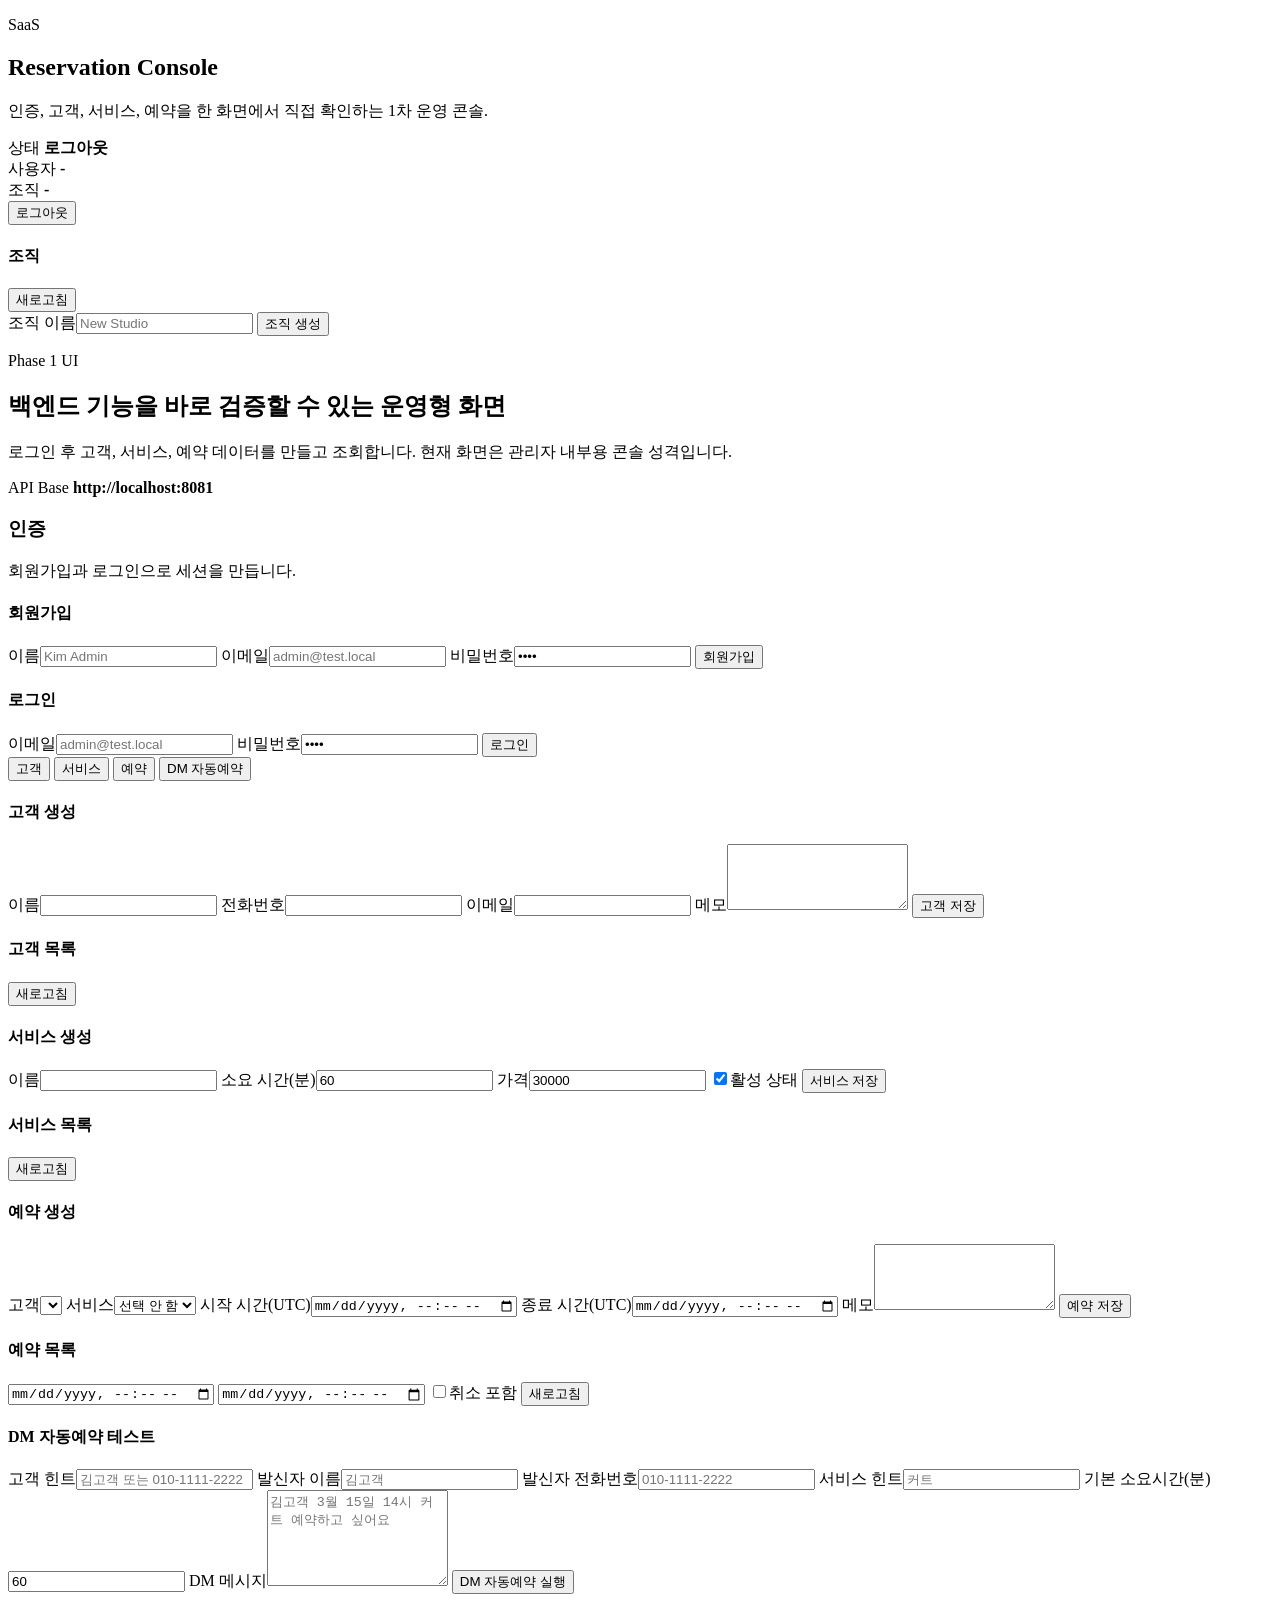
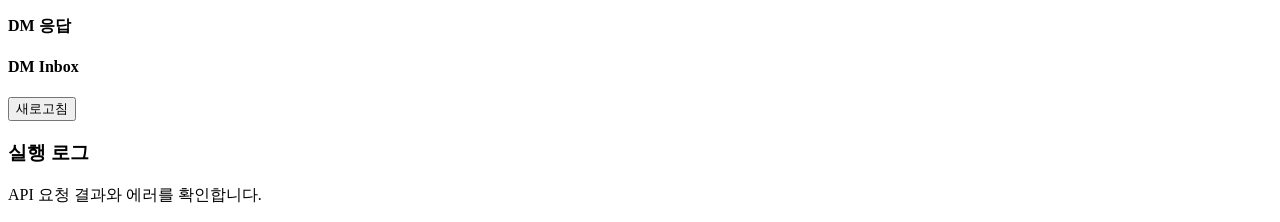
==== saas/saas/src/main/resources/static/index.html @ 092e2aeb "인증/조직/예약 관리 및 DM 자동예약 콘솔 구축" ====
<!DOCTYPE html>
<html lang="ko">
<head>
    <meta charset="UTF-8">
    <meta name="viewport" content="width=device-width, initial-scale=1.0">
    <title>SaaS Reservation Console</title>
    <link rel="preconnect" href="https://fonts.googleapis.com">
    <link rel="preconnect" href="https://fonts.gstatic.com" crossorigin>
    <link href="https://fonts.googleapis.com/css2?family=Space+Grotesk:wght@400;500;700&family=Noto+Sans+KR:wght@400;500;700&display=swap" rel="stylesheet">
    <link rel="stylesheet" href="/app.css">
</head>
<body>
<div class="shell">
    <aside class="sidebar">
        <div>
            <p class="eyebrow">SaaS</p>
            <h1>Reservation Console</h1>
            <p class="sidebar-copy">인증, 고객, 서비스, 예약을 한 화면에서 직접 확인하는 1차 운영 콘솔.</p>
        </div>
        <div class="session-card">
            <div class="session-row">
                <span>상태</span>
                <strong id="sessionState">로그아웃</strong>
            </div>
            <div class="session-row">
                <span>사용자</span>
                <strong id="sessionUser">-</strong>
            </div>
            <div class="session-row">
                <span>조직</span>
                <strong id="sessionOrg">-</strong>
            </div>
            <button id="logoutBtn" class="ghost-btn" type="button">로그아웃</button>
        </div>
        <div class="org-card">
            <div class="list-toolbar">
                <h4>조직</h4>
                <button id="refreshOrgsBtn" class="ghost-btn" type="button">새로고침</button>
            </div>
            <form id="orgForm" class="compact-form">
                <label><span>조직 이름</span><input name="name" placeholder="New Studio" required></label>
                <button type="submit">조직 생성</button>
            </form>
            <div id="orgList" class="list"></div>
        </div>
    </aside>

    <main class="content">
        <section class="hero">
            <div>
                <p class="eyebrow">Phase 1 UI</p>
                <h2>백엔드 기능을 바로 검증할 수 있는 운영형 화면</h2>
                <p class="hero-copy">로그인 후 고객, 서비스, 예약 데이터를 만들고 조회합니다. 현재 화면은 관리자 내부용 콘솔 성격입니다.</p>
            </div>
            <div class="hero-badge">
                <span>API Base</span>
                <strong id="apiBaseLabel">http://localhost:8081</strong>
            </div>
        </section>

        <section class="panel auth-panel">
            <div class="panel-header">
                <h3>인증</h3>
                <p>회원가입과 로그인으로 세션을 만듭니다.</p>
            </div>
            <div class="auth-grid">
                <form id="registerForm" class="card-form">
                    <h4>회원가입</h4>
                    <label><span>이름</span><input name="name" placeholder="Kim Admin" required></label>
                    <label><span>이메일</span><input name="email" type="email" placeholder="admin@test.local" required></label>
                    <label><span>비밀번호</span><input name="password" type="password" value="1234" required></label>
                    <button type="submit">회원가입</button>
                </form>
                <form id="loginForm" class="card-form">
                    <h4>로그인</h4>
                    <label><span>이메일</span><input name="email" type="email" placeholder="admin@test.local" required></label>
                    <label><span>비밀번호</span><input name="password" type="password" value="1234" required></label>
                    <button type="submit">로그인</button>
                </form>
            </div>
        </section>

        <section class="panel tabs-panel">
            <div class="tabs">
                <button class="tab active" data-tab="customers" type="button">고객</button>
                <button class="tab" data-tab="services" type="button">서비스</button>
                <button class="tab" data-tab="reservations" type="button">예약</button>
                <button class="tab" data-tab="dm" type="button">DM 자동예약</button>
            </div>

            <div class="tab-content active" data-content="customers">
                <div class="workspace">
                    <form id="customerForm" class="card-form">
                        <h4>고객 생성</h4>
                        <label><span>이름</span><input name="name" required></label>
                        <label><span>전화번호</span><input name="phone"></label>
                        <label><span>이메일</span><input name="email" type="email"></label>
                        <label><span>메모</span><textarea name="memo" rows="4"></textarea></label>
                        <button type="submit">고객 저장</button>
                    </form>
                    <div class="list-panel">
                        <div class="list-toolbar">
                            <h4>고객 목록</h4>
                            <button id="refreshCustomersBtn" class="ghost-btn" type="button">새로고침</button>
                        </div>
                        <div id="customerList" class="list"></div>
                    </div>
                </div>
            </div>

            <div class="tab-content" data-content="services">
                <div class="workspace">
                    <form id="serviceForm" class="card-form">
                        <h4>서비스 생성</h4>
                        <label><span>이름</span><input name="name" required></label>
                        <label><span>소요 시간(분)</span><input name="durationMinutes" type="number" min="1" value="60" required></label>
                        <label><span>가격</span><input name="price" type="number" min="0" value="30000" required></label>
                        <label class="checkbox"><input name="active" type="checkbox" checked><span>활성 상태</span></label>
                        <button type="submit">서비스 저장</button>
                    </form>
                    <div class="list-panel">
                        <div class="list-toolbar">
                            <h4>서비스 목록</h4>
                            <button id="refreshServicesBtn" class="ghost-btn" type="button">새로고침</button>
                        </div>
                        <div id="serviceList" class="list"></div>
                    </div>
                </div>
            </div>

            <div class="tab-content" data-content="reservations">
                <div class="workspace">
                    <form id="reservationForm" class="card-form">
                        <h4>예약 생성</h4>
                        <label><span>고객</span><select name="customerId" id="reservationCustomer" required></select></label>
                        <label><span>서비스</span><select name="serviceId" id="reservationService"><option value="">선택 안 함</option></select></label>
                        <label><span>시작 시간(UTC)</span><input name="startAt" type="datetime-local" required></label>
                        <label><span>종료 시간(UTC)</span><input name="endAt" type="datetime-local" required></label>
                        <label><span>메모</span><textarea name="notes" rows="4"></textarea></label>
                        <button type="submit">예약 저장</button>
                    </form>
                    <div class="list-panel">
                        <div class="list-toolbar">
                            <h4>예약 목록</h4>
                            <div class="toolbar-actions">
                                <input id="reservationStartFilter" type="datetime-local" aria-label="예약 시작 필터">
                                <input id="reservationEndFilter" type="datetime-local" aria-label="예약 종료 필터">
                                <label class="checkbox compact"><input id="includeCanceled" type="checkbox"><span>취소 포함</span></label>
                                <button id="refreshReservationsBtn" class="ghost-btn" type="button">새로고침</button>
                            </div>
                        </div>
                        <div id="reservationList" class="list"></div>
                    </div>
                </div>
            </div>

            <div class="tab-content" data-content="dm">
                <div class="workspace dm-workspace">
                    <form id="dmForm" class="card-form">
                        <h4>DM 자동예약 테스트</h4>
                        <label><span>고객 힌트</span><input name="customerHint" placeholder="김고객 또는 010-1111-2222"></label>
                        <label><span>발신자 이름</span><input name="senderName" placeholder="김고객"></label>
                        <label><span>발신자 전화번호</span><input name="senderPhone" placeholder="010-1111-2222"></label>
                        <label><span>서비스 힌트</span><input name="serviceHint" placeholder="커트"></label>
                        <label><span>기본 소요시간(분)</span><input name="durationMinutes" type="number" min="10" value="60"></label>
                        <label><span>DM 메시지</span><textarea name="message" rows="6" placeholder="김고객 3월 15일 14시 커트 예약하고 싶어요" required></textarea></label>
                        <button type="submit">DM 자동예약 실행</button>
                    </form>
                    <div class="list-panel">
                        <div class="list-toolbar">
                            <h4>DM 응답</h4>
                        </div>
                        <pre id="dmResult" class="log-view"></pre>
                    </div>
                    <div class="list-panel">
                        <div class="list-toolbar">
                            <h4>DM Inbox</h4>
                            <button id="refreshDmMessagesBtn" class="ghost-btn" type="button">새로고침</button>
                        </div>
                        <div id="dmMessageList" class="list"></div>
                    </div>
                </div>
            </div>
        </section>

        <section class="panel log-panel">
            <div class="panel-header">
                <h3>실행 로그</h3>
                <p>API 요청 결과와 에러를 확인합니다.</p>
            </div>
            <pre id="logView" class="log-view"></pre>
        </section>
    </main>
</div>

<dialog id="reservationDialog" class="modal">
    <form id="reservationEditForm" class="modal-card">
        <div class="modal-header">
            <div>
                <p class="eyebrow">Reservation</p>
                <h3>예약 수정</h3>
            </div>
            <button id="closeReservationDialogBtn" class="ghost-btn" type="button">닫기</button>
        </div>
        <input id="editReservationId" name="id" type="hidden">
        <label><span>고객</span><select name="customerId" id="editReservationCustomer"></select></label>
        <label><span>서비스</span><select name="serviceId" id="editReservationService"><option value="">선택 안 함</option></select></label>
        <label><span>시작 시간(UTC)</span><input name="startAt" id="editReservationStartAt" type="datetime-local"></label>
        <label><span>종료 시간(UTC)</span><input name="endAt" id="editReservationEndAt" type="datetime-local"></label>
        <label><span>메모</span><textarea name="notes" id="editReservationNotes" rows="4"></textarea></label>
        <div class="modal-actions">
            <button type="submit">예약 수정</button>
            <button id="cancelReservationBtn" class="danger-btn" type="button">예약 취소</button>
            <button id="restoreReservationBtn" type="button">예약 복구</button>
        </div>
    </form>
</dialog>

<dialog id="customerDialog" class="modal">
    <form id="customerEditForm" class="modal-card">
        <div class="modal-header">
            <div>
                <p class="eyebrow">Customer</p>
                <h3>고객 수정</h3>
            </div>
            <button id="closeCustomerDialogBtn" class="ghost-btn" type="button">닫기</button>
        </div>
        <input id="editCustomerId" name="id" type="hidden">
        <label><span>이름</span><input id="editCustomerName" name="name"></label>
        <label><span>전화번호</span><input id="editCustomerPhone" name="phone"></label>
        <label><span>이메일</span><input id="editCustomerEmail" name="email" type="email"></label>
        <label><span>메모</span><textarea id="editCustomerMemo" name="memo" rows="4"></textarea></label>
        <div class="modal-actions">
            <button type="submit">고객 수정</button>
        </div>
    </form>
</dialog>

<dialog id="serviceDialog" class="modal">
    <form id="serviceEditForm" class="modal-card">
        <div class="modal-header">
            <div>
                <p class="eyebrow">Service</p>
                <h3>서비스 수정</h3>
            </div>
            <button id="closeServiceDialogBtn" class="ghost-btn" type="button">닫기</button>
        </div>
        <input id="editServiceId" name="id" type="hidden">
        <label><span>이름</span><input id="editServiceName" name="name"></label>
        <label><span>소요 시간(분)</span><input id="editServiceDurationMinutes" name="durationMinutes" type="number" min="1"></label>
        <label><span>가격</span><input id="editServicePrice" name="price" type="number" min="0"></label>
        <label class="checkbox"><input id="editServiceActive" name="active" type="checkbox"><span>활성 상태</span></label>
        <div class="modal-actions">
            <button type="submit">서비스 수정</button>
        </div>
    </form>
</dialog>

<script src="/app.js"></script>
</body>
</html>
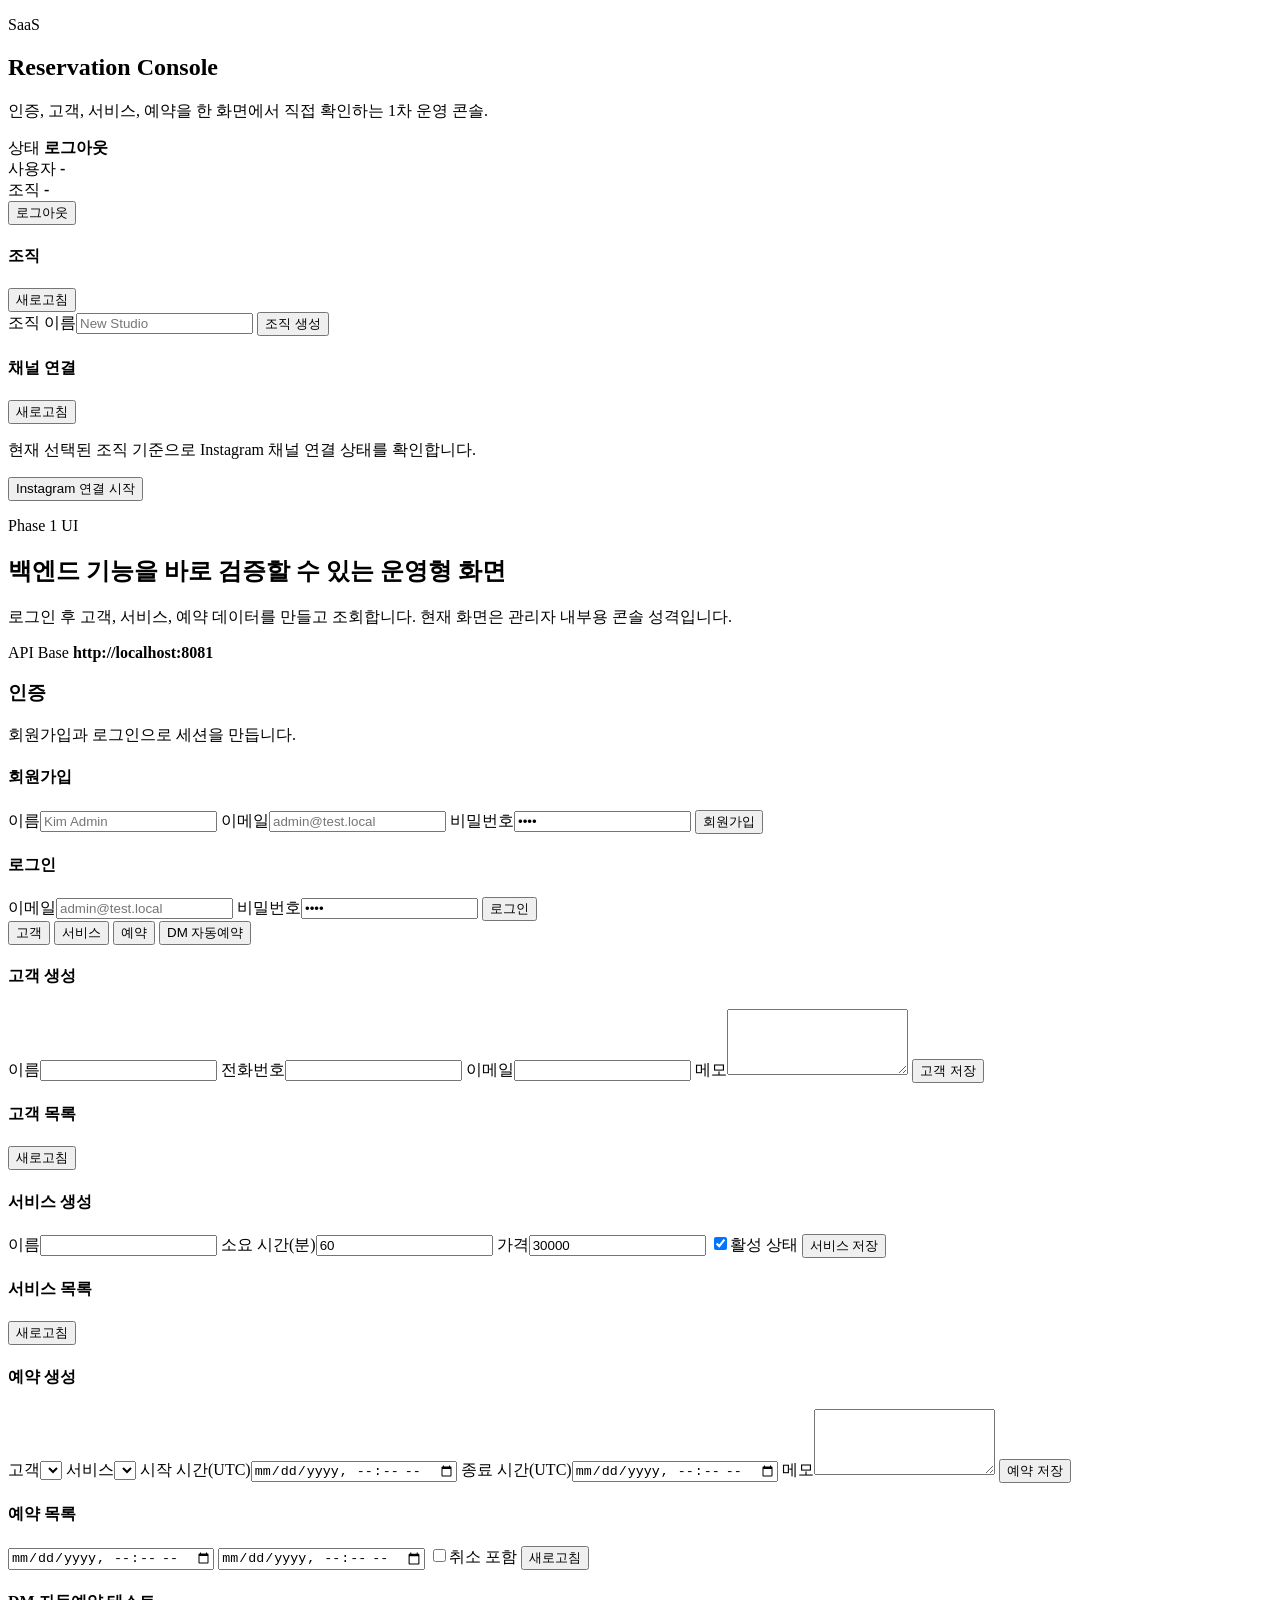
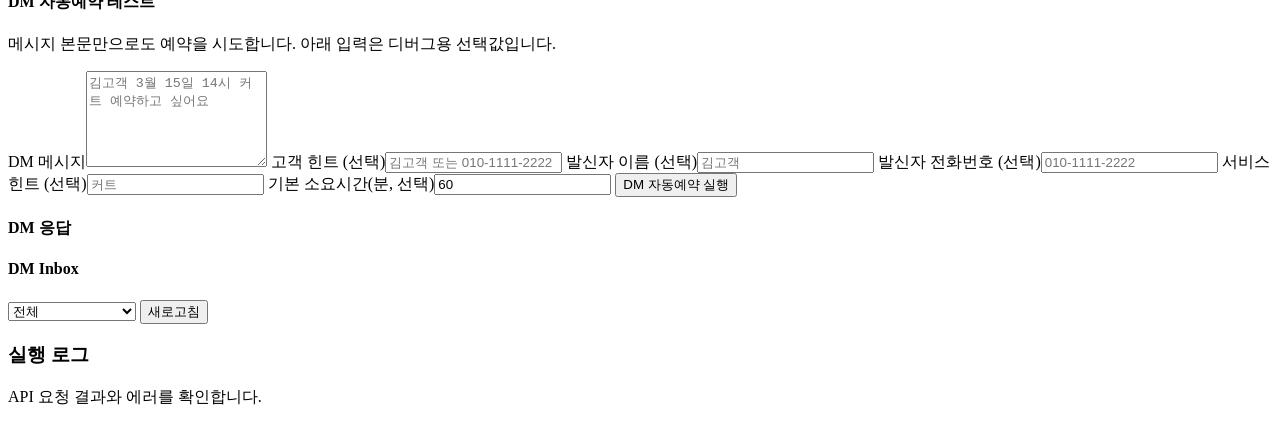
==== commit b2c193af: "feat: add Instagram channel connection, webhook intake, and DM automation flow" ====
--- a/saas/saas/src/main/resources/static/index.html
+++ b/saas/saas/src/main/resources/static/index.html
@@ -43,6 +43,17 @@
             </form>
             <div id="orgList" class="list"></div>
         </div>
+        <div class="org-card">
+            <div class="list-toolbar">
+                <h4>채널 연결</h4>
+                <button id="refreshChannelsBtn" class="ghost-btn" type="button">새로고침</button>
+            </div>
+            <p class="field-help">현재 선택된 조직 기준으로 Instagram 채널 연결 상태를 확인합니다.</p>
+            <div class="list-item-actions">
+                <button id="startInstagramConnectBtn" type="button">Instagram 연결 시작</button>
+            </div>
+            <div id="channelList" class="list"></div>
+        </div>
     </aside>
 
     <main class="content">
@@ -133,7 +144,7 @@
                     <form id="reservationForm" class="card-form">
                         <h4>예약 생성</h4>
                         <label><span>고객</span><select name="customerId" id="reservationCustomer" required></select></label>
-                        <label><span>서비스</span><select name="serviceId" id="reservationService"><option value="">선택 안 함</option></select></label>
+                        <label><span>서비스</span><select name="serviceId" id="reservationService" required></select></label>
                         <label><span>시작 시간(UTC)</span><input name="startAt" type="datetime-local" required></label>
                         <label><span>종료 시간(UTC)</span><input name="endAt" type="datetime-local" required></label>
                         <label><span>메모</span><textarea name="notes" rows="4"></textarea></label>
@@ -158,12 +169,13 @@
                 <div class="workspace dm-workspace">
                     <form id="dmForm" class="card-form">
                         <h4>DM 자동예약 테스트</h4>
-                        <label><span>고객 힌트</span><input name="customerHint" placeholder="김고객 또는 010-1111-2222"></label>
-                        <label><span>발신자 이름</span><input name="senderName" placeholder="김고객"></label>
-                        <label><span>발신자 전화번호</span><input name="senderPhone" placeholder="010-1111-2222"></label>
-                        <label><span>서비스 힌트</span><input name="serviceHint" placeholder="커트"></label>
-                        <label><span>기본 소요시간(분)</span><input name="durationMinutes" type="number" min="10" value="60"></label>
+                        <p class="field-help">메시지 본문만으로도 예약을 시도합니다. 아래 입력은 디버그용 선택값입니다.</p>
                         <label><span>DM 메시지</span><textarea name="message" rows="6" placeholder="김고객 3월 15일 14시 커트 예약하고 싶어요" required></textarea></label>
+                        <label><span>고객 힌트 (선택)</span><input name="customerHint" placeholder="김고객 또는 010-1111-2222"></label>
+                        <label><span>발신자 이름 (선택)</span><input name="senderName" placeholder="김고객"></label>
+                        <label><span>발신자 전화번호 (선택)</span><input name="senderPhone" placeholder="010-1111-2222"></label>
+                        <label><span>서비스 힌트 (선택)</span><input name="serviceHint" placeholder="커트"></label>
+                        <label><span>기본 소요시간(분, 선택)</span><input name="durationMinutes" type="number" min="10" value="60"></label>
                         <button type="submit">DM 자동예약 실행</button>
                     </form>
                     <div class="list-panel">
@@ -175,7 +187,15 @@
                     <div class="list-panel">
                         <div class="list-toolbar">
                             <h4>DM Inbox</h4>
-                            <button id="refreshDmMessagesBtn" class="ghost-btn" type="button">새로고침</button>
+                            <div class="toolbar-actions">
+                                <select id="dmStatusFilter" aria-label="DM 상태 필터">
+                                    <option value="">전체</option>
+                                    <option value="RECEIVED">RECEIVED</option>
+                                    <option value="NEEDS_REVIEW">NEEDS_REVIEW</option>
+                                    <option value="RESERVED">RESERVED</option>
+                                </select>
+                                <button id="refreshDmMessagesBtn" class="ghost-btn" type="button">새로고침</button>
+                            </div>
                         </div>
                         <div id="dmMessageList" class="list"></div>
                     </div>
@@ -204,7 +224,7 @@
         </div>
         <input id="editReservationId" name="id" type="hidden">
         <label><span>고객</span><select name="customerId" id="editReservationCustomer"></select></label>
-        <label><span>서비스</span><select name="serviceId" id="editReservationService"><option value="">선택 안 함</option></select></label>
+        <label><span>서비스</span><select name="serviceId" id="editReservationService" required></select></label>
         <label><span>시작 시간(UTC)</span><input name="startAt" id="editReservationStartAt" type="datetime-local"></label>
         <label><span>종료 시간(UTC)</span><input name="endAt" id="editReservationEndAt" type="datetime-local"></label>
         <label><span>메모</span><textarea name="notes" id="editReservationNotes" rows="4"></textarea></label>
@@ -256,6 +276,33 @@
     </form>
 </dialog>
 
+<dialog id="dmMessageDialog" class="modal">
+    <form id="dmMessageConfirmForm" class="modal-card">
+        <div class="modal-header">
+            <div>
+                <p class="eyebrow">DM Review</p>
+                <h3>DM 수동 예약 확정</h3>
+            </div>
+            <button id="closeDmMessageDialogBtn" class="ghost-btn" type="button">닫기</button>
+        </div>
+        <input id="dmMessageId" name="id" type="hidden">
+        <label><span>메시지 원문</span><textarea id="dmMessageText" rows="4" readonly></textarea></label>
+        <label><span>의도</span><input id="dmMessageIntent" type="text" readonly></label>
+        <label><span>기존 예약</span><select id="dmMessageReservation"></select></label>
+        <label><span>고객</span><select id="dmMessageCustomer" name="customerId" required></select></label>
+        <label><span>서비스</span><select id="dmMessageService" name="serviceId" required></select></label>
+        <label><span>시작 시간(UTC)</span><input id="dmMessageStartAt" name="startAt" type="datetime-local" required></label>
+        <label><span>종료 시간(UTC)</span><input id="dmMessageEndAt" name="endAt" type="datetime-local" required></label>
+        <div id="dmSuggestedTimes" class="list-item-actions"></div>
+        <label><span>운영 메모</span><textarea id="dmMessageNotes" name="notes" rows="3"></textarea></label>
+        <div class="modal-actions">
+            <button id="dmConfirmBookBtn" type="submit">수동 예약 확정</button>
+            <button id="dmConfirmUpdateBtn" type="button">예약 변경 확정</button>
+            <button id="dmConfirmCancelBtn" class="danger-btn" type="button">예약 취소 확정</button>
+        </div>
+    </form>
+</dialog>
+
 <script src="/app.js"></script>
 </body>
 </html>
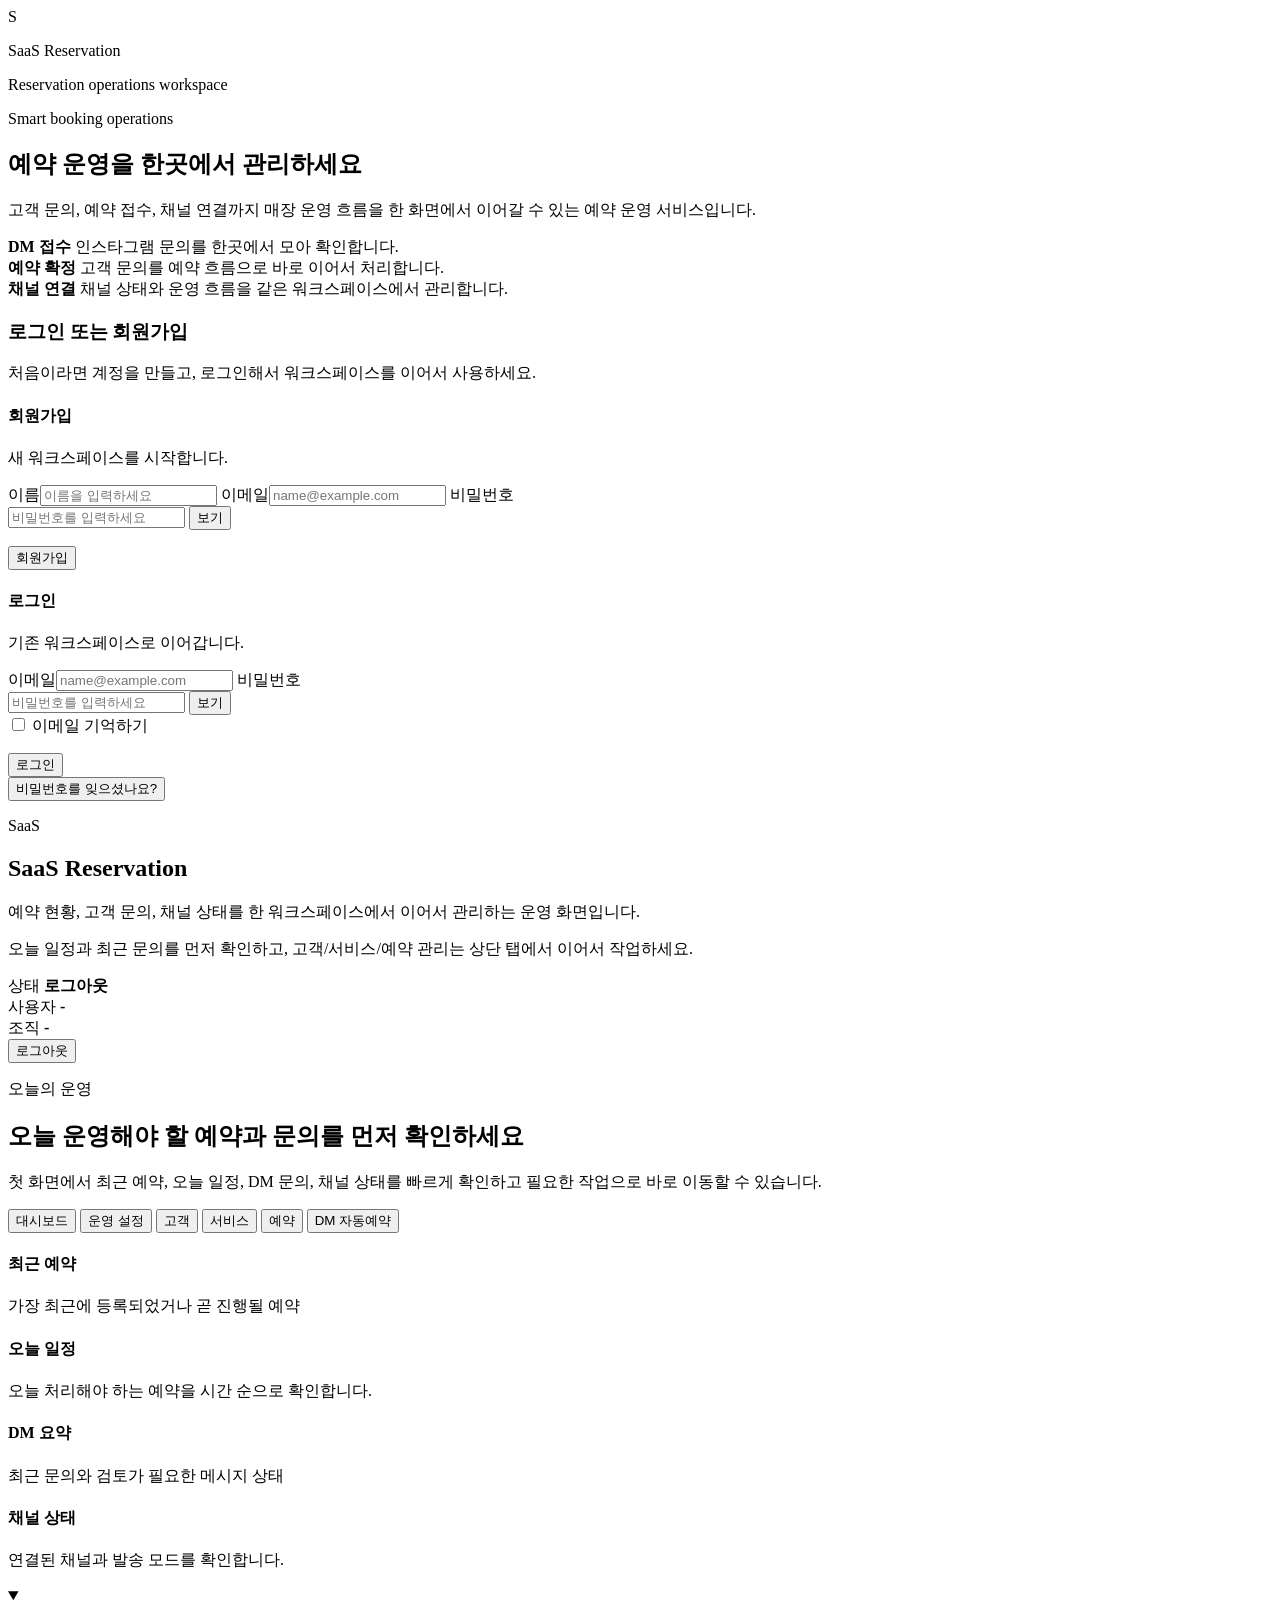
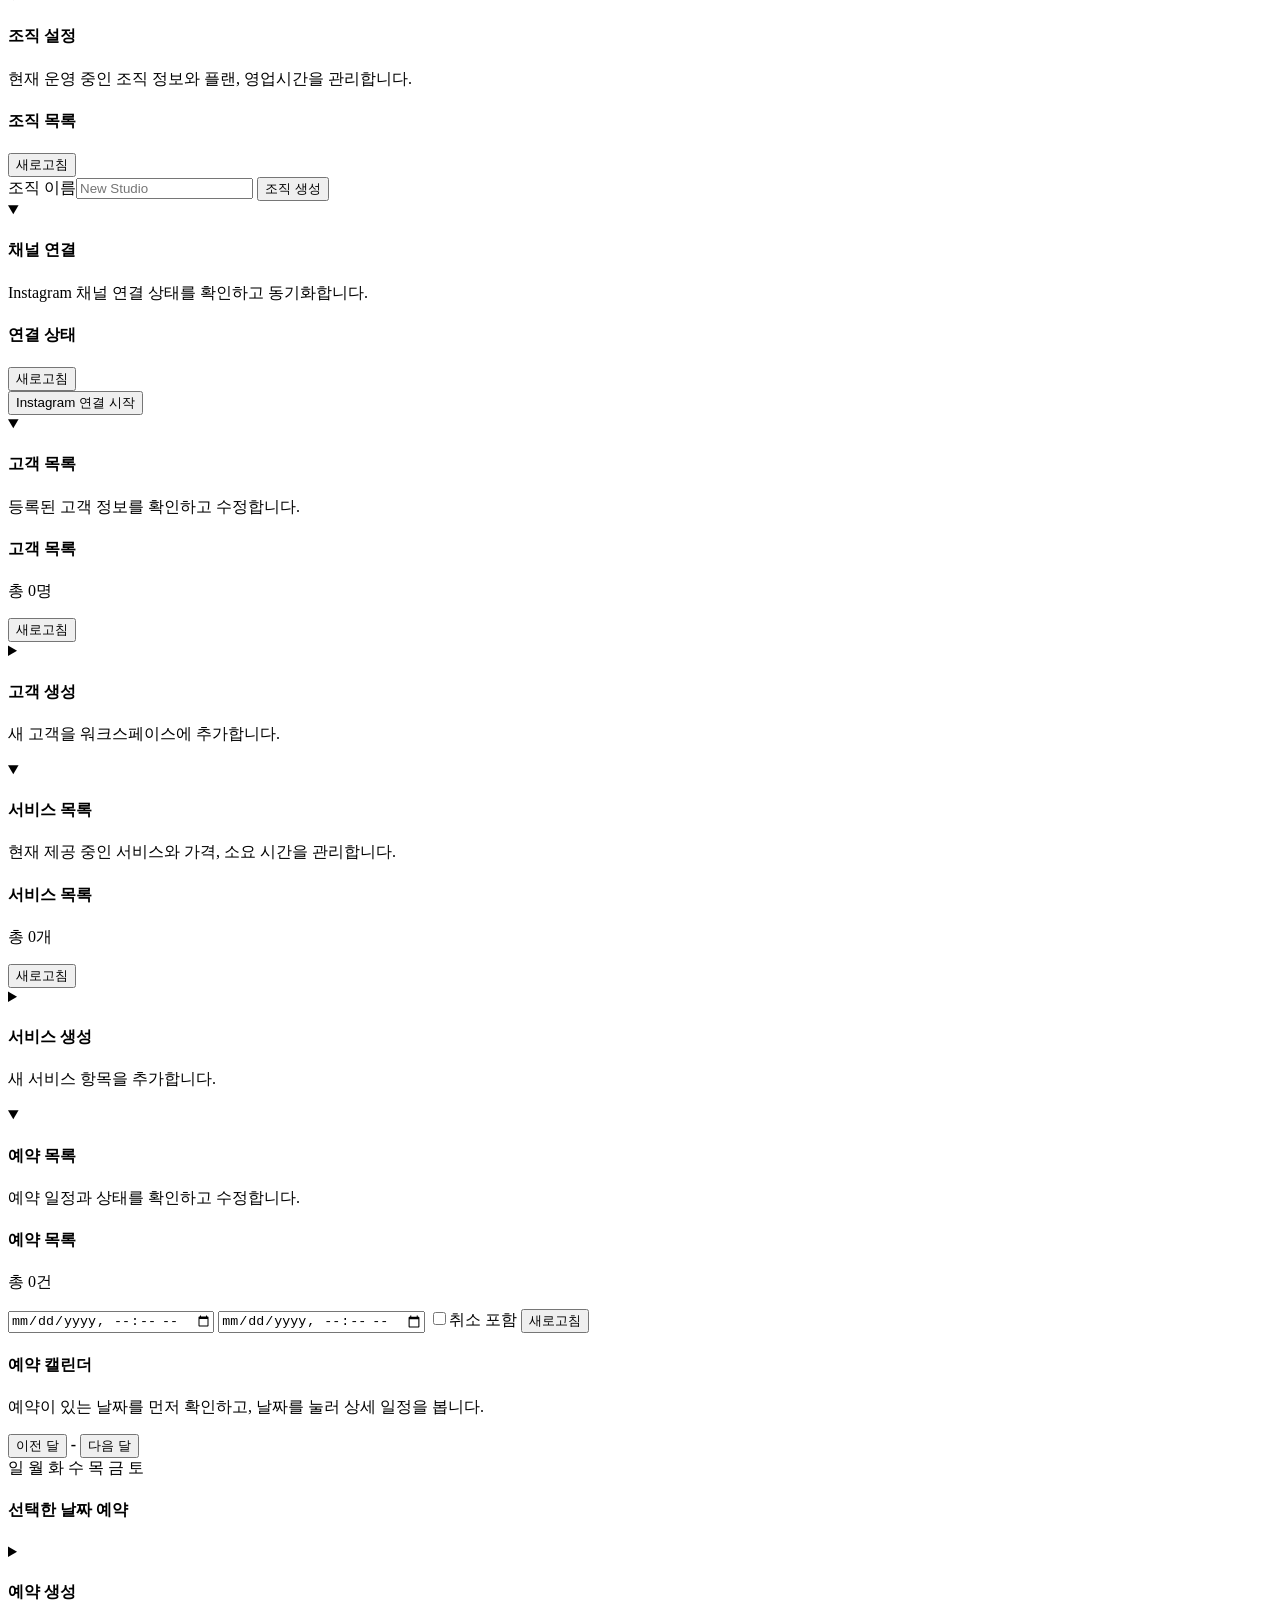
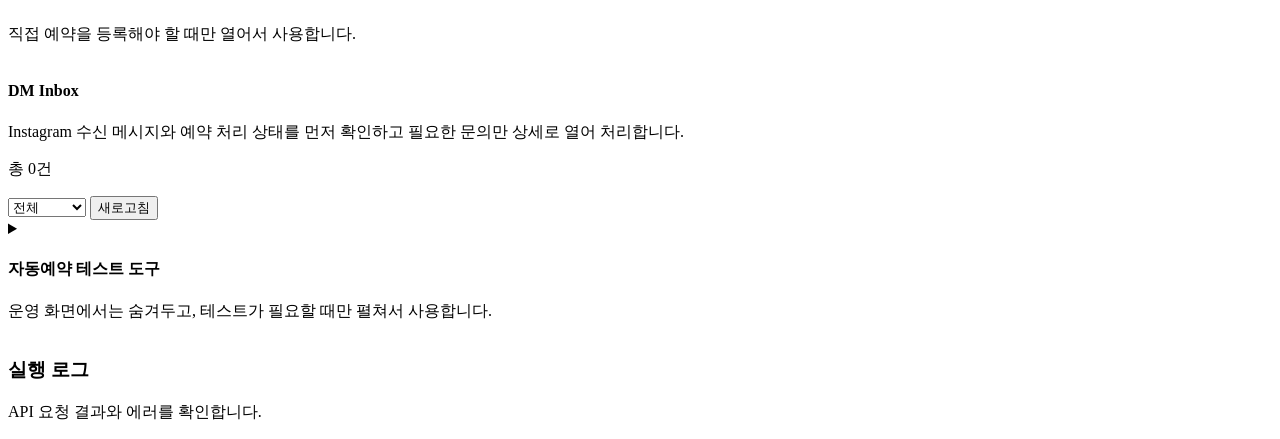
==== commit 4fc64b05: "feat: redesign reservation workspace for user-facing operations" ====
--- a/saas/saas/src/main/resources/static/index.html
+++ b/saas/saas/src/main/resources/static/index.html
@@ -10,12 +10,98 @@
     <link rel="stylesheet" href="/app.css">
 </head>
 <body>
-<div class="shell">
+<section id="authShell" class="auth-shell-page">
+    <div class="auth-stage">
+        <div class="auth-stage-copy">
+            <div class="brand-lockup">
+                <div class="brand-mark" aria-hidden="true">
+                    <span class="brand-mark-s">S</span>
+                    <span class="brand-mark-dot"></span>
+                </div>
+                <div class="brand-copy">
+                    <p class="eyebrow">SaaS Reservation</p>
+                    <p class="brand-subtitle">Reservation operations workspace</p>
+                </div>
+            </div>
+            <p class="eyebrow">Smart booking operations</p>
+            <h1>예약 운영을 한곳에서 관리하세요</h1>
+            <p class="hero-copy">고객 문의, 예약 접수, 채널 연결까지 매장 운영 흐름을 한 화면에서 이어갈 수 있는 예약 운영 서비스입니다.</p>
+            <div class="auth-value-list">
+                <div class="auth-value-item">
+                    <strong>DM 접수</strong>
+                    <span>인스타그램 문의를 한곳에서 모아 확인합니다.</span>
+                </div>
+                <div class="auth-value-item">
+                    <strong>예약 확정</strong>
+                    <span>고객 문의를 예약 흐름으로 바로 이어서 처리합니다.</span>
+                </div>
+                <div class="auth-value-item">
+                    <strong>채널 연결</strong>
+                    <span>채널 상태와 운영 흐름을 같은 워크스페이스에서 관리합니다.</span>
+                </div>
+            </div>
+        </div>
+        <section class="panel auth-panel auth-panel-standalone">
+            <div class="panel-header">
+                <h3>로그인 또는 회원가입</h3>
+                <p>처음이라면 계정을 만들고, 로그인해서 워크스페이스를 이어서 사용하세요.</p>
+            </div>
+            <div class="auth-grid">
+                <form id="registerForm" class="card-form">
+                    <h4>회원가입</h4>
+                    <p class="card-copy">새 워크스페이스를 시작합니다.</p>
+                    <label><span>이름</span><input name="name" placeholder="이름을 입력하세요" required></label>
+                    <label><span>이메일</span><input name="email" type="email" placeholder="name@example.com" required></label>
+                    <label>
+                        <span>비밀번호</span>
+                        <div class="password-field">
+                            <input name="password" type="password" placeholder="비밀번호를 입력하세요" required>
+                            <button type="button" class="ghost-btn password-toggle" data-password-toggle>보기</button>
+                        </div>
+                    </label>
+                    <p id="registerFeedback" class="form-feedback" aria-live="polite"></p>
+                    <div class="auth-form-actions">
+                        <button type="submit" class="secondary-submit">회원가입</button>
+                        <div class="auth-links auth-links-placeholder" aria-hidden="true"></div>
+                    </div>
+                </form>
+                <form id="loginForm" class="card-form">
+                    <h4>로그인</h4>
+                    <p class="card-copy">기존 워크스페이스로 이어갑니다.</p>
+                    <label><span>이메일</span><input name="email" type="email" placeholder="name@example.com" required></label>
+                    <label>
+                        <span>비밀번호</span>
+                        <div class="password-field">
+                            <input name="password" type="password" placeholder="비밀번호를 입력하세요" required>
+                            <button type="button" class="ghost-btn password-toggle" data-password-toggle>보기</button>
+                        </div>
+                    </label>
+                    <label class="checkbox auth-checkbox">
+                        <input id="rememberEmail" type="checkbox">
+                        <span>이메일 기억하기</span>
+                    </label>
+                    <p id="loginFeedback" class="form-feedback" aria-live="polite"></p>
+                    <div class="auth-form-actions">
+                        <button type="submit">로그인</button>
+                        <div class="auth-links">
+                            <button id="openPasswordResetBtn" class="text-link button-link" type="button">비밀번호를 잊으셨나요?</button>
+                        </div>
+                    </div>
+                </form>
+            </div>
+        </section>
+    </div>
+</section>
+
+<div id="appShell" class="shell hidden">
     <aside class="sidebar">
         <div>
             <p class="eyebrow">SaaS</p>
-            <h1>Reservation Console</h1>
-            <p class="sidebar-copy">인증, 고객, 서비스, 예약을 한 화면에서 직접 확인하는 1차 운영 콘솔.</p>
+            <h1>SaaS Reservation</h1>
+            <p class="sidebar-copy">예약 현황, 고객 문의, 채널 상태를 한 워크스페이스에서 이어서 관리하는 운영 화면입니다.</p>
+            <div class="sidebar-guide">
+                <p>오늘 일정과 최근 문의를 먼저 확인하고, 고객/서비스/예약 관리는 상단 탭에서 이어서 작업하세요.</p>
+            </div>
         </div>
         <div class="session-card">
             <div class="session-row">
@@ -32,173 +118,321 @@
             </div>
             <button id="logoutBtn" class="ghost-btn" type="button">로그아웃</button>
         </div>
-        <div class="org-card">
-            <div class="list-toolbar">
-                <h4>조직</h4>
-                <button id="refreshOrgsBtn" class="ghost-btn" type="button">새로고침</button>
-            </div>
-            <form id="orgForm" class="compact-form">
-                <label><span>조직 이름</span><input name="name" placeholder="New Studio" required></label>
-                <button type="submit">조직 생성</button>
-            </form>
-            <div id="orgList" class="list"></div>
-        </div>
-        <div class="org-card">
-            <div class="list-toolbar">
-                <h4>채널 연결</h4>
-                <button id="refreshChannelsBtn" class="ghost-btn" type="button">새로고침</button>
-            </div>
-            <p class="field-help">현재 선택된 조직 기준으로 Instagram 채널 연결 상태를 확인합니다.</p>
-            <div class="list-item-actions">
-                <button id="startInstagramConnectBtn" type="button">Instagram 연결 시작</button>
-            </div>
-            <div id="channelList" class="list"></div>
-        </div>
     </aside>
 
     <main class="content">
         <section class="hero">
             <div>
-                <p class="eyebrow">Phase 1 UI</p>
-                <h2>백엔드 기능을 바로 검증할 수 있는 운영형 화면</h2>
-                <p class="hero-copy">로그인 후 고객, 서비스, 예약 데이터를 만들고 조회합니다. 현재 화면은 관리자 내부용 콘솔 성격입니다.</p>
-            </div>
-            <div class="hero-badge">
-                <span>API Base</span>
-                <strong id="apiBaseLabel">http://localhost:8081</strong>
-            </div>
-        </section>
-
-        <section class="panel auth-panel">
-            <div class="panel-header">
-                <h3>인증</h3>
-                <p>회원가입과 로그인으로 세션을 만듭니다.</p>
-            </div>
-            <div class="auth-grid">
-                <form id="registerForm" class="card-form">
-                    <h4>회원가입</h4>
-                    <label><span>이름</span><input name="name" placeholder="Kim Admin" required></label>
-                    <label><span>이메일</span><input name="email" type="email" placeholder="admin@test.local" required></label>
-                    <label><span>비밀번호</span><input name="password" type="password" value="1234" required></label>
-                    <button type="submit">회원가입</button>
-                </form>
-                <form id="loginForm" class="card-form">
-                    <h4>로그인</h4>
-                    <label><span>이메일</span><input name="email" type="email" placeholder="admin@test.local" required></label>
-                    <label><span>비밀번호</span><input name="password" type="password" value="1234" required></label>
-                    <button type="submit">로그인</button>
-                </form>
-            </div>
+                <p class="eyebrow">오늘의 운영</p>
+                <h2>오늘 운영해야 할 예약과 문의를 먼저 확인하세요</h2>
+                <p class="hero-copy">첫 화면에서 최근 예약, 오늘 일정, DM 문의, 채널 상태를 빠르게 확인하고 필요한 작업으로 바로 이동할 수 있습니다.</p>
+            </div>
+            <div id="heroBadge" class="hero-badge"></div>
         </section>
 
         <section class="panel tabs-panel">
             <div class="tabs">
-                <button class="tab active" data-tab="customers" type="button">고객</button>
+                <button class="tab active" data-tab="dashboard" type="button">대시보드</button>
+                <button class="tab" data-tab="workspace" type="button">운영 설정</button>
+                <button class="tab" data-tab="customers" type="button">고객</button>
                 <button class="tab" data-tab="services" type="button">서비스</button>
                 <button class="tab" data-tab="reservations" type="button">예약</button>
                 <button class="tab" data-tab="dm" type="button">DM 자동예약</button>
             </div>
 
-            <div class="tab-content active" data-content="customers">
+            <div class="tab-content active" data-content="dashboard">
+                <div class="dashboard-grid">
+                    <section class="dashboard-main">
+                        <div id="dashboardStats" class="dashboard-stats"></div>
+                        <div class="dashboard-panels">
+                            <article class="dashboard-panel">
+                                <div class="list-toolbar">
+                                    <div>
+                                        <h4>최근 예약</h4>
+                                        <p class="panel-subtitle">가장 최근에 등록되었거나 곧 진행될 예약</p>
+                                    </div>
+                                </div>
+                                <div id="dashboardRecentReservations" class="list"></div>
+                            </article>
+                            <article class="dashboard-panel">
+                                <div class="list-toolbar">
+                                    <div>
+                                        <h4>오늘 일정</h4>
+                                        <p class="panel-subtitle">오늘 처리해야 하는 예약을 시간 순으로 확인합니다.</p>
+                                    </div>
+                                </div>
+                                <div id="dashboardTodayReservations" class="list"></div>
+                            </article>
+                        </div>
+                    </section>
+                    <aside class="dashboard-side">
+                        <article class="dashboard-panel">
+                            <div class="list-toolbar">
+                                <div>
+                                    <h4>DM 요약</h4>
+                                    <p class="panel-subtitle">최근 문의와 검토가 필요한 메시지 상태</p>
+                                </div>
+                            </div>
+                            <div id="dashboardDmSummary" class="dashboard-summary-stack"></div>
+                        </article>
+                        <article class="dashboard-panel">
+                            <div class="list-toolbar">
+                                <div>
+                                    <h4>채널 상태</h4>
+                                    <p class="panel-subtitle">연결된 채널과 발송 모드를 확인합니다.</p>
+                                </div>
+                            </div>
+                            <div id="dashboardChannelStatus" class="list"></div>
+                        </article>
+                    </aside>
+                </div>
+            </div>
+
+            <div class="tab-content" data-content="workspace">
+                <div class="workspace settings-workspace">
+                    <details class="settings-section" open>
+                        <summary class="settings-summary">
+                            <div>
+                                <h4>조직 설정</h4>
+                                <p class="panel-subtitle">현재 운영 중인 조직 정보와 플랜, 영업시간을 관리합니다.</p>
+                            </div>
+                        </summary>
+                        <section class="list-panel settings-panel">
+                            <div class="list-toolbar">
+                                <h4>조직 목록</h4>
+                                <button id="refreshOrgsBtn" class="ghost-btn" type="button">새로고침</button>
+                            </div>
+                            <form id="orgForm" class="compact-form">
+                                <label><span>조직 이름</span><input name="name" placeholder="New Studio" required></label>
+                                <button type="submit">조직 생성</button>
+                            </form>
+                            <div id="orgList" class="list"></div>
+                        </section>
+                    </details>
+                    <details class="settings-section" open>
+                        <summary class="settings-summary">
+                            <div>
+                                <h4>채널 연결</h4>
+                                <p class="panel-subtitle">Instagram 채널 연결 상태를 확인하고 동기화합니다.</p>
+                            </div>
+                        </summary>
+                        <section class="list-panel settings-panel">
+                            <div class="list-toolbar">
+                                <h4>연결 상태</h4>
+                                <button id="refreshChannelsBtn" class="ghost-btn" type="button">새로고침</button>
+                            </div>
+                            <div class="list-item-actions workspace-actions">
+                                <button id="startInstagramConnectBtn" type="button">Instagram 연결 시작</button>
+                            </div>
+                            <div id="channelList" class="list"></div>
+                        </section>
+                    </details>
+                </div>
+            </div>
+
+            <div class="tab-content" data-content="customers">
                 <div class="workspace">
-                    <form id="customerForm" class="card-form">
-                        <h4>고객 생성</h4>
-                        <label><span>이름</span><input name="name" required></label>
-                        <label><span>전화번호</span><input name="phone"></label>
-                        <label><span>이메일</span><input name="email" type="email"></label>
-                        <label><span>메모</span><textarea name="memo" rows="4"></textarea></label>
-                        <button type="submit">고객 저장</button>
-                    </form>
+                    <details class="settings-section" open>
+                        <summary class="settings-summary">
+                            <div>
+                                <h4>고객 목록</h4>
+                                <p class="panel-subtitle">등록된 고객 정보를 확인하고 수정합니다.</p>
+                            </div>
+                        </summary>
+                        <section class="list-panel settings-panel">
+                            <div class="list-toolbar">
+                                <div>
+                                    <h4>고객 목록</h4>
+                                    <p id="customerCountLabel" class="panel-subtitle">총 0명</p>
+                                </div>
+                                <button id="refreshCustomersBtn" class="ghost-btn" type="button">새로고침</button>
+                            </div>
+                            <div id="customerList" class="list"></div>
+                            <div id="customerPagination" class="pagination"></div>
+                        </section>
+                    </details>
+                    <details class="settings-section">
+                        <summary class="settings-summary">
+                            <div>
+                                <h4>고객 생성</h4>
+                                <p class="panel-subtitle">새 고객을 워크스페이스에 추가합니다.</p>
+                            </div>
+                        </summary>
+                        <form id="customerForm" class="card-form settings-panel">
+                            <label><span>이름</span><input name="name" required></label>
+                            <label><span>전화번호</span><input name="phone"></label>
+                            <label><span>이메일</span><input name="email" type="email"></label>
+                            <label><span>메모</span><textarea name="memo" rows="4"></textarea></label>
+                            <button type="submit">고객 저장</button>
+                        </form>
+                    </details>
+                </div>
+            </div>
+
+            <div class="tab-content" data-content="services">
+                <div class="workspace">
+                    <details class="settings-section" open>
+                        <summary class="settings-summary">
+                            <div>
+                                <h4>서비스 목록</h4>
+                                <p class="panel-subtitle">현재 제공 중인 서비스와 가격, 소요 시간을 관리합니다.</p>
+                            </div>
+                        </summary>
+                        <section class="list-panel settings-panel">
+                            <div class="list-toolbar">
+                                <div>
+                                    <h4>서비스 목록</h4>
+                                    <p id="serviceCountLabel" class="panel-subtitle">총 0개</p>
+                                </div>
+                                <button id="refreshServicesBtn" class="ghost-btn" type="button">새로고침</button>
+                            </div>
+                            <div id="serviceList" class="list"></div>
+                            <div id="servicePagination" class="pagination"></div>
+                        </section>
+                    </details>
+                    <details class="settings-section">
+                        <summary class="settings-summary">
+                            <div>
+                                <h4>서비스 생성</h4>
+                                <p class="panel-subtitle">새 서비스 항목을 추가합니다.</p>
+                            </div>
+                        </summary>
+                        <form id="serviceForm" class="card-form settings-panel">
+                            <label><span>이름</span><input name="name" required></label>
+                            <label><span>소요 시간(분)</span><input name="durationMinutes" type="number" min="1" value="60" required></label>
+                            <label><span>가격</span><input name="price" type="number" min="0" value="30000" required></label>
+                            <label class="checkbox"><input name="active" type="checkbox" checked><span>활성 상태</span></label>
+                            <button type="submit">서비스 저장</button>
+                        </form>
+                    </details>
+                </div>
+            </div>
+
+            <div class="tab-content" data-content="reservations">
+                <div class="workspace">
+                    <details class="settings-section" open>
+                        <summary class="settings-summary">
+                            <div>
+                                <h4>예약 목록</h4>
+                                <p class="panel-subtitle">예약 일정과 상태를 확인하고 수정합니다.</p>
+                            </div>
+                        </summary>
+                        <section class="list-panel settings-panel">
+                            <div class="list-toolbar">
+                                <div>
+                                    <h4>예약 목록</h4>
+                                    <p id="reservationCountLabel" class="panel-subtitle">총 0건</p>
+                                </div>
+                                <div class="toolbar-actions">
+                                    <input id="reservationStartFilter" type="datetime-local" aria-label="예약 시작 필터">
+                                    <input id="reservationEndFilter" type="datetime-local" aria-label="예약 종료 필터">
+                                    <label class="checkbox compact"><input id="includeCanceled" type="checkbox"><span>취소 포함</span></label>
+                                    <button id="refreshReservationsBtn" class="ghost-btn" type="button">새로고침</button>
+                                </div>
+                            </div>
+                            <section class="reservation-calendar-panel">
+                                <div class="list-toolbar reservation-calendar-toolbar">
+                                    <div>
+                                        <h4>예약 캘린더</h4>
+                                        <p class="panel-subtitle">예약이 있는 날짜를 먼저 확인하고, 날짜를 눌러 상세 일정을 봅니다.</p>
+                                    </div>
+                                    <div class="toolbar-actions">
+                                        <button id="reservationCalendarPrevBtn" class="ghost-btn" type="button">이전 달</button>
+                                        <strong id="reservationCalendarLabel" class="calendar-label">-</strong>
+                                        <button id="reservationCalendarNextBtn" class="ghost-btn" type="button">다음 달</button>
+                                    </div>
+                                </div>
+                                <div class="calendar-weekdays">
+                                    <span>일</span>
+                                    <span>월</span>
+                                    <span>화</span>
+                                    <span>수</span>
+                                    <span>목</span>
+                                    <span>금</span>
+                                    <span>토</span>
+                                </div>
+                                <div id="reservationCalendarGrid" class="calendar-grid"></div>
+                                <div class="calendar-day-detail">
+                                    <div class="list-toolbar">
+                                        <h4 id="reservationCalendarDetailTitle">선택한 날짜 예약</h4>
+                                    </div>
+                                    <div id="reservationCalendarDayList" class="list"></div>
+                                </div>
+                            </section>
+                            <div id="reservationList" class="list"></div>
+                            <div id="reservationPagination" class="pagination"></div>
+                        </section>
+                    </details>
+                    <details class="settings-section">
+                        <summary class="settings-summary">
+                            <div>
+                                <h4>예약 생성</h4>
+                                <p class="panel-subtitle">직접 예약을 등록해야 할 때만 열어서 사용합니다.</p>
+                            </div>
+                        </summary>
+                        <form id="reservationForm" class="card-form settings-panel">
+                            <div id="reservationFormDateHint" class="selection-hint">날짜를 선택하면 기본 시간이 자동으로 채워집니다.</div>
+                            <label><span>고객</span><select name="customerId" id="reservationCustomer" required></select></label>
+                            <label><span>서비스</span><select name="serviceId" id="reservationService" required></select></label>
+                            <label><span>시작 시간(UTC)</span><input name="startAt" type="datetime-local" required></label>
+                            <label><span>종료 시간(UTC)</span><input name="endAt" type="datetime-local" required></label>
+                            <label><span>메모</span><textarea name="notes" rows="4"></textarea></label>
+                            <button type="submit">예약 저장</button>
+                        </form>
+                    </details>
+                </div>
+            </div>
+
+            <div class="tab-content" data-content="dm">
+                <div class="workspace dm-workspace">
                     <div class="list-panel">
                         <div class="list-toolbar">
-                            <h4>고객 목록</h4>
-                            <button id="refreshCustomersBtn" class="ghost-btn" type="button">새로고침</button>
-                        </div>
-                        <div id="customerList" class="list"></div>
-                    </div>
-                </div>
-            </div>
-
-            <div class="tab-content" data-content="services">
-                <div class="workspace">
-                    <form id="serviceForm" class="card-form">
-                        <h4>서비스 생성</h4>
-                        <label><span>이름</span><input name="name" required></label>
-                        <label><span>소요 시간(분)</span><input name="durationMinutes" type="number" min="1" value="60" required></label>
-                        <label><span>가격</span><input name="price" type="number" min="0" value="30000" required></label>
-                        <label class="checkbox"><input name="active" type="checkbox" checked><span>활성 상태</span></label>
-                        <button type="submit">서비스 저장</button>
-                    </form>
-                    <div class="list-panel">
-                        <div class="list-toolbar">
-                            <h4>서비스 목록</h4>
-                            <button id="refreshServicesBtn" class="ghost-btn" type="button">새로고침</button>
-                        </div>
-                        <div id="serviceList" class="list"></div>
-                    </div>
-                </div>
-            </div>
-
-            <div class="tab-content" data-content="reservations">
-                <div class="workspace">
-                    <form id="reservationForm" class="card-form">
-                        <h4>예약 생성</h4>
-                        <label><span>고객</span><select name="customerId" id="reservationCustomer" required></select></label>
-                        <label><span>서비스</span><select name="serviceId" id="reservationService" required></select></label>
-                        <label><span>시작 시간(UTC)</span><input name="startAt" type="datetime-local" required></label>
-                        <label><span>종료 시간(UTC)</span><input name="endAt" type="datetime-local" required></label>
-                        <label><span>메모</span><textarea name="notes" rows="4"></textarea></label>
-                        <button type="submit">예약 저장</button>
-                    </form>
-                    <div class="list-panel">
-                        <div class="list-toolbar">
-                            <h4>예약 목록</h4>
-                            <div class="toolbar-actions">
-                                <input id="reservationStartFilter" type="datetime-local" aria-label="예약 시작 필터">
-                                <input id="reservationEndFilter" type="datetime-local" aria-label="예약 종료 필터">
-                                <label class="checkbox compact"><input id="includeCanceled" type="checkbox"><span>취소 포함</span></label>
-                                <button id="refreshReservationsBtn" class="ghost-btn" type="button">새로고침</button>
-                            </div>
-                        </div>
-                        <div id="reservationList" class="list"></div>
-                    </div>
-                </div>
-            </div>
-
-            <div class="tab-content" data-content="dm">
-                <div class="workspace dm-workspace">
-                    <form id="dmForm" class="card-form">
-                        <h4>DM 자동예약 테스트</h4>
-                        <p class="field-help">메시지 본문만으로도 예약을 시도합니다. 아래 입력은 디버그용 선택값입니다.</p>
-                        <label><span>DM 메시지</span><textarea name="message" rows="6" placeholder="김고객 3월 15일 14시 커트 예약하고 싶어요" required></textarea></label>
-                        <label><span>고객 힌트 (선택)</span><input name="customerHint" placeholder="김고객 또는 010-1111-2222"></label>
-                        <label><span>발신자 이름 (선택)</span><input name="senderName" placeholder="김고객"></label>
-                        <label><span>발신자 전화번호 (선택)</span><input name="senderPhone" placeholder="010-1111-2222"></label>
-                        <label><span>서비스 힌트 (선택)</span><input name="serviceHint" placeholder="커트"></label>
-                        <label><span>기본 소요시간(분, 선택)</span><input name="durationMinutes" type="number" min="10" value="60"></label>
-                        <button type="submit">DM 자동예약 실행</button>
-                    </form>
-                    <div class="list-panel">
-                        <div class="list-toolbar">
-                            <h4>DM 응답</h4>
-                        </div>
-                        <pre id="dmResult" class="log-view"></pre>
-                    </div>
-                    <div class="list-panel">
-                        <div class="list-toolbar">
-                            <h4>DM Inbox</h4>
+                            <div>
+                                <h4>DM Inbox</h4>
+                                <p class="panel-subtitle">Instagram 수신 메시지와 예약 처리 상태를 먼저 확인하고 필요한 문의만 상세로 열어 처리합니다.</p>
+                                <p id="dmCountLabel" class="panel-subtitle">총 0건</p>
+                            </div>
                             <div class="toolbar-actions">
                                 <select id="dmStatusFilter" aria-label="DM 상태 필터">
                                     <option value="">전체</option>
-                                    <option value="RECEIVED">RECEIVED</option>
-                                    <option value="NEEDS_REVIEW">NEEDS_REVIEW</option>
-                                    <option value="RESERVED">RESERVED</option>
+                                    <option value="RECEIVED">신규 수신</option>
+                                    <option value="NEEDS_REVIEW">검토 필요</option>
+                                    <option value="RESERVED">예약 완료</option>
                                 </select>
                                 <button id="refreshDmMessagesBtn" class="ghost-btn" type="button">새로고침</button>
                             </div>
                         </div>
+                        <div id="dmSummaryCards" class="dm-summary-grid"></div>
                         <div id="dmMessageList" class="list"></div>
+                        <div id="dmPagination" class="pagination"></div>
                     </div>
+                    <details class="settings-section dm-tools-section">
+                        <summary class="settings-summary">
+                            <div>
+                                <h4>자동예약 테스트 도구</h4>
+                                <p class="panel-subtitle">운영 화면에서는 숨겨두고, 테스트가 필요할 때만 펼쳐서 사용합니다.</p>
+                            </div>
+                        </summary>
+                        <div class="dm-tools-stack">
+                            <form id="dmForm" class="card-form settings-panel">
+                                <h4>DM 자동예약 테스트</h4>
+                                <p class="panel-subtitle">메시지 본문만으로도 예약을 시도합니다. 아래 입력은 디버그용 선택값입니다.</p>
+                                <label><span>DM 메시지</span><textarea name="message" rows="6" placeholder="김고객 3월 15일 14시 커트 예약하고 싶어요" required></textarea></label>
+                                <label><span>고객 힌트 (선택)</span><input name="customerHint" placeholder="김고객 또는 010-1111-2222"></label>
+                                <label><span>발신자 이름 (선택)</span><input name="senderName" placeholder="김고객"></label>
+                                <label><span>발신자 전화번호 (선택)</span><input name="senderPhone" placeholder="010-1111-2222"></label>
+                                <label><span>서비스 힌트 (선택)</span><input name="serviceHint" placeholder="커트"></label>
+                                <label><span>기본 소요시간(분, 선택)</span><input name="durationMinutes" type="number" min="10" value="60"></label>
+                                <button type="submit">DM 자동예약 실행</button>
+                            </form>
+                            <div class="list-panel settings-panel">
+                                <div class="list-toolbar">
+                                    <h4>DM 응답 로그</h4>
+                                </div>
+                                <pre id="dmResult" class="log-view"></pre>
+                            </div>
+                        </div>
+                    </details>
                 </div>
             </div>
         </section>
@@ -303,6 +537,24 @@
     </form>
 </dialog>
 
+<dialog id="passwordResetDialog" class="modal">
+    <form id="passwordResetForm" class="modal-card password-reset-card">
+        <div class="modal-header">
+            <div>
+                <p class="eyebrow">Password Reset</p>
+                <h3>비밀번호 재설정 요청</h3>
+            </div>
+            <button id="closePasswordResetDialogBtn" class="ghost-btn" type="button">닫기</button>
+        </div>
+        <p class="card-copy">로그인 이메일을 입력하면 비밀번호 재설정 링크를 메일로 보내드립니다.</p>
+        <label><span>이메일</span><input id="passwordResetEmail" name="email" type="email" placeholder="name@example.com" required></label>
+        <p id="passwordResetFeedback" class="form-feedback" aria-live="polite"></p>
+        <div class="modal-actions">
+            <button id="passwordResetSubmitBtn" type="submit">재설정 링크 보내기</button>
+        </div>
+    </form>
+</dialog>
+
 <script src="/app.js"></script>
 </body>
 </html>
